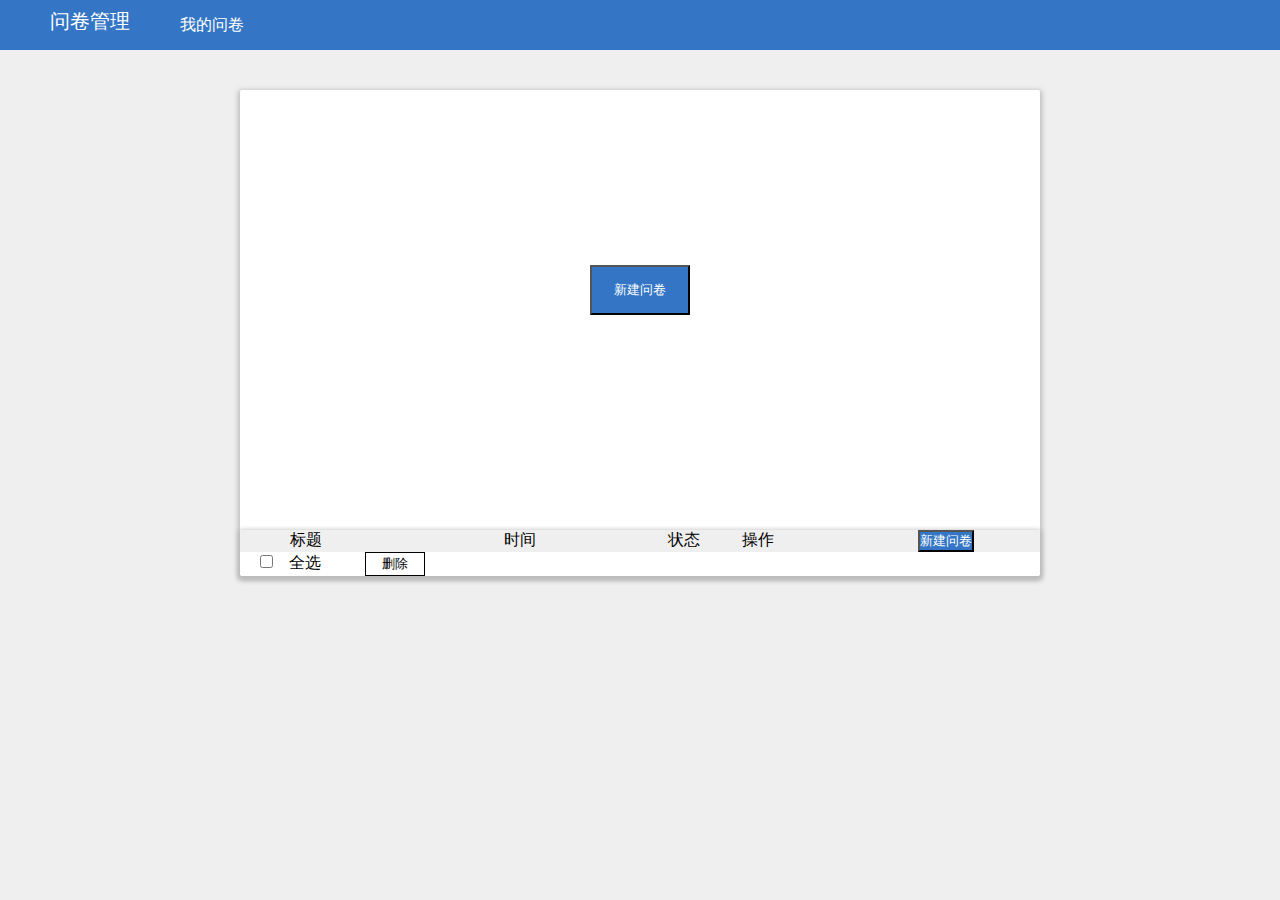
==== index.html @ d8f1fbc9 "2016/11/4第一次提交,完成了index 和 compile 两个页面的单独部分,不过没有完成连接的部分" ====
<!DOCTYPE html>
<html>
<head>
	<meta charset="utf-8">
	<title>开始页面</title>
	<link rel="stylesheet" type="text/css" href="index.css">
	
</head>
<body>
<!-- 建立两个大的div 一个是在总数组不为零的时候出现,另一个在总数组为零的时候出现
 -->
	<header class="head">
		<span class="head_log">问卷管理</span>
		<span class="my_fifle">我的问卷</span>
	</header>
	<article class="compile_body">
		<div class="create_question_body">
			<button>新建问卷</button>
		</div>  <!-- 为零的时候出现 -->
		<div class="compile_body"> <!-- 当数组中有数据的时候出现 -->
			<div class="compile_from_title ">
				<span class="compile_body_span_title">标题</span>
				<span class="compile_body_span_time">时间</span>
				<span class="compile_body_span_state">状态</span>
				<span class="compile_body_span_operation">操作</span>
				<button class="compile_body_span_button">新建问卷</button> 
			</div> <!-- 标题区域 -->
			<div id="all_form_area">
				
			</div>	 <!-- 表单区 -->
			<div class="all_select_area">
				<input type="checkbox" name="" id = "all_select">
				<label>全选</label>

				<button>删除</button> 
			</div>	 <!-- 全选区 -->
		</div>
	</article>
	<script type="text/javascript" src='../jquery-3.1.0.js'></script>
	<script type="text/javascript" src='index.js'></script>
 </body>
</html>
---- index.css ----
*{
	margin:0;
	padding:0;
}
body {
	background-color:#EFEFEF; 
}
.create_question_body {
	margin: 0 auto;
	position: relative;
	width: 600px;
	height: 400px;

	background-color: white;
}

.create_question_body button {
	position: absolute;

	transform: translate(-50%, -50%);
	top: 50%;
	left: 50%;

	width:100px;
	height: 50px;

	background-color: #3476C5;
	color: white;
}

.head {
	width: 100%;
	height: 50px;
	background-color: #3476C5;
}
.head_log {
	display: inline-block;
	float: left;
	margin-left: 50px;
	padding-top: 8px;

	height: 50px;

	font-size: 20px;
	color: white;
	
}

.my_fifle {
	display: inline-block;
	float: left;
	margin-left: 50px;
	padding-top: 15px;

	height: 50px;

	color: white;
}




.compile_body {
	margin: 40px auto;
	width: 800px;
	box-sizing: border-box;

	background-color: white;
	border-radius: 2px;
	box-shadow: 0 2px 5px 2px #BBBBBB;
}

.compile_from_title {
	background-color: #EFEFEF;
}
.compile_body_span_title {
	display: inline-block;
	margin-left: 50px;

	width:200px;
}

.compile_body_span_time {
	display: inline-block;
	margin-left: 10px;

	width:150px;
}

.compile_body_span_state {
	display: inline-block;
	margin-left: 10px;

	width:70px;
}

.compile_body_span_button {
	margin-left: 140px;
	background-color: #3476C5;
	color: white;
}

.all_form_area_div {
	padding: 20px 20px;

	border-bottom: 1px solid #BABABA;
}

.all_form_area_title {
	display: inline-block;
	width: 200px
}
.all_form_area_time {
	display: inline-block;
	margin-left: 10px;

	width:150px;
}

.all_from_area_state {
	display: inline-block;
	margin-left: 10px;

	width:150px;
}

.all_select_area { 
	padding:0 20px;
}
.all_select_area input{
	margin-right: 12px;
}
.all_select_area button {
	margin-left: 40px;

	width: 60px;
	height: 24px;

	border:1px solid ;
	background-color: white;
	cursor: pointer;
}
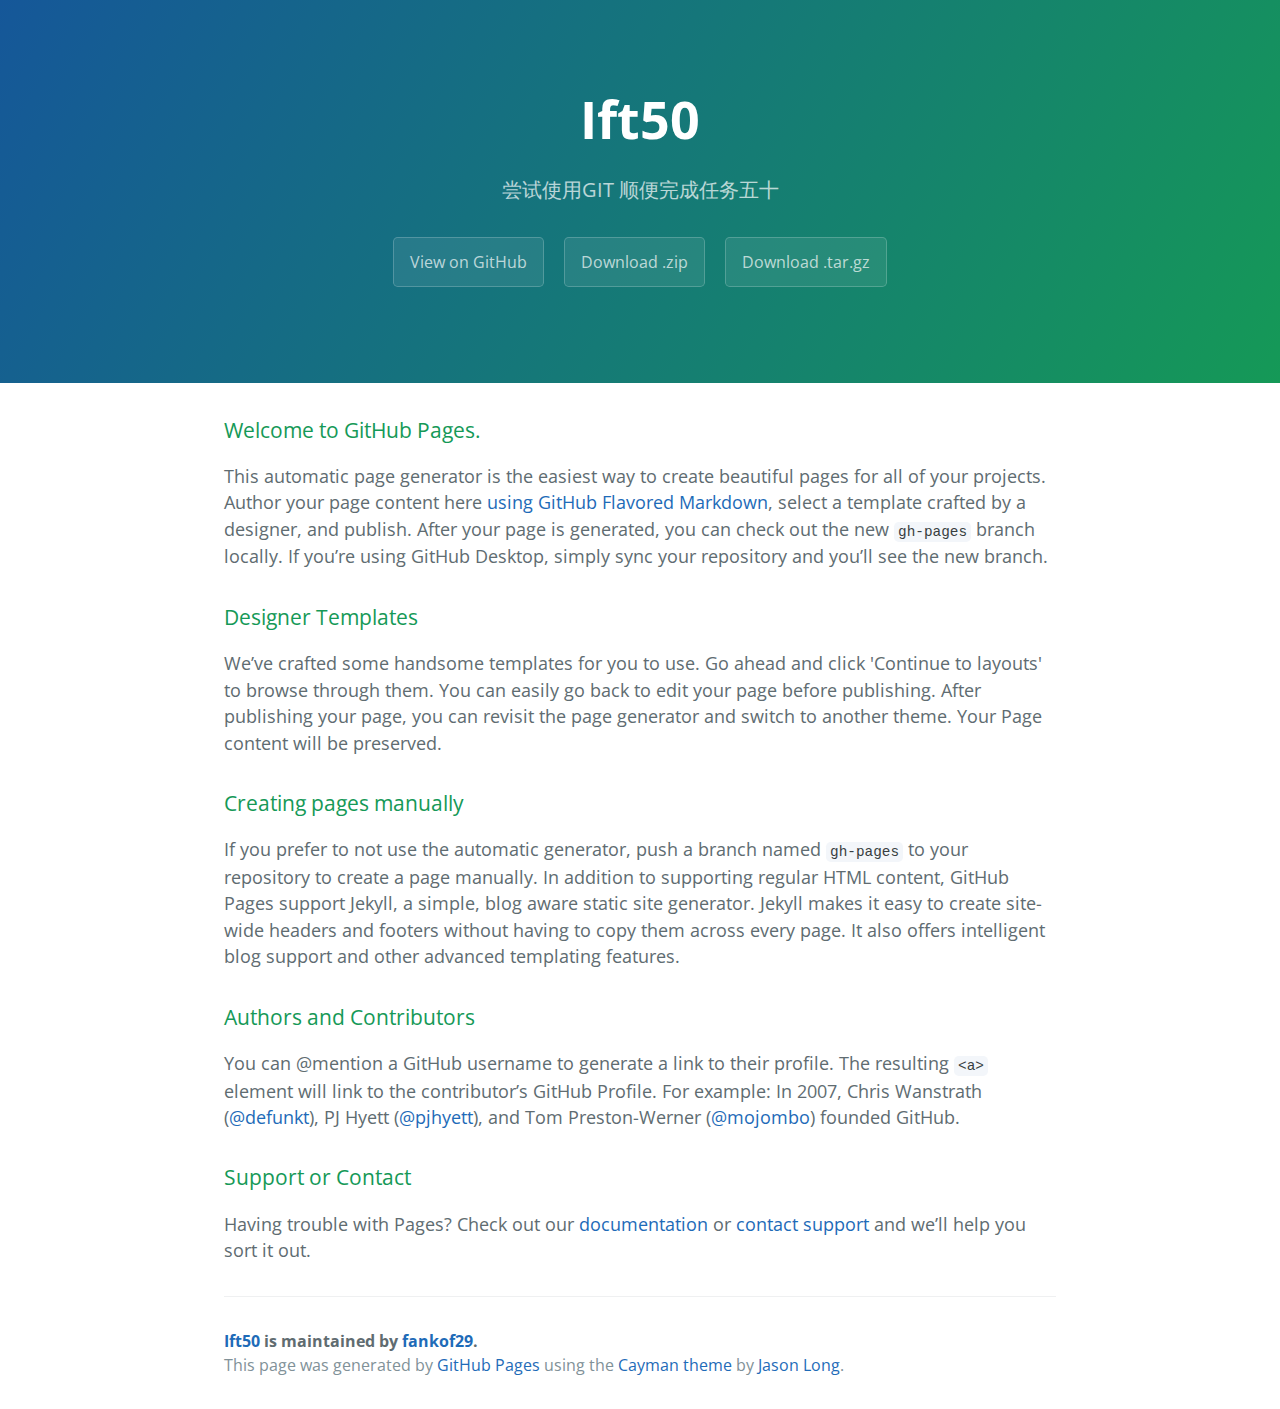
==== commit 1913051e: "Create master branch via GitHub" ====
--- a/index.html
+++ b/index.html
@@ -1,42 +1,57 @@
 <!DOCTYPE html>
-<html>
-<head>
-	<meta charset="utf-8">
-	<title>开始页面</title>
-	<link rel="stylesheet" type="text/css" href="index.css">
-	
-</head>
-<body>
-<!-- 建立两个大的div 一个是在总数组不为零的时候出现,另一个在总数组为零的时候出现
- -->
-	<header class="head">
-		<span class="head_log">问卷管理</span>
-		<span class="my_fifle">我的问卷</span>
-	</header>
-	<article class="compile_body">
-		<div class="create_question_body">
-			<button>新建问卷</button>
-		</div>  <!-- 为零的时候出现 -->
-		<div class="compile_body"> <!-- 当数组中有数据的时候出现 -->
-			<div class="compile_from_title ">
-				<span class="compile_body_span_title">标题</span>
-				<span class="compile_body_span_time">时间</span>
-				<span class="compile_body_span_state">状态</span>
-				<span class="compile_body_span_operation">操作</span>
-				<button class="compile_body_span_button">新建问卷</button> 
-			</div> <!-- 标题区域 -->
-			<div id="all_form_area">
-				
-			</div>	 <!-- 表单区 -->
-			<div class="all_select_area">
-				<input type="checkbox" name="" id = "all_select">
-				<label>全选</label>
+<html lang="en-us">
+  <head>
+    <meta charset="UTF-8">
+    <title>Ift50 by fankof29</title>
+    <meta name="viewport" content="width=device-width, initial-scale=1">
+    <link rel="stylesheet" type="text/css" href="stylesheets/normalize.css" media="screen">
+    <link href='https://fonts.googleapis.com/css?family=Open+Sans:400,700' rel='stylesheet' type='text/css'>
+    <link rel="stylesheet" type="text/css" href="stylesheets/stylesheet.css" media="screen">
+    <link rel="stylesheet" type="text/css" href="stylesheets/github-light.css" media="screen">
+  </head>
+  <body>
+    <section class="page-header">
+      <h1 class="project-name">Ift50</h1>
+      <h2 class="project-tagline">尝试使用GIT 顺便完成任务五十</h2>
+      <a href="https://github.com/fankof29/ift50" class="btn">View on GitHub</a>
+      <a href="https://github.com/fankof29/ift50/zipball/master" class="btn">Download .zip</a>
+      <a href="https://github.com/fankof29/ift50/tarball/master" class="btn">Download .tar.gz</a>
+    </section>
 
-				<button>删除</button> 
-			</div>	 <!-- 全选区 -->
-		</div>
-	</article>
-	<script type="text/javascript" src='../jquery-3.1.0.js'></script>
-	<script type="text/javascript" src='index.js'></script>
- </body>
-</html>+    <section class="main-content">
+      <h3>
+<a id="welcome-to-github-pages" class="anchor" href="#welcome-to-github-pages" aria-hidden="true"><span aria-hidden="true" class="octicon octicon-link"></span></a>Welcome to GitHub Pages.</h3>
+
+<p>This automatic page generator is the easiest way to create beautiful pages for all of your projects. Author your page content here <a href="https://guides.github.com/features/mastering-markdown/">using GitHub Flavored Markdown</a>, select a template crafted by a designer, and publish. After your page is generated, you can check out the new <code>gh-pages</code> branch locally. If you’re using GitHub Desktop, simply sync your repository and you’ll see the new branch.</p>
+
+<h3>
+<a id="designer-templates" class="anchor" href="#designer-templates" aria-hidden="true"><span aria-hidden="true" class="octicon octicon-link"></span></a>Designer Templates</h3>
+
+<p>We’ve crafted some handsome templates for you to use. Go ahead and click 'Continue to layouts' to browse through them. You can easily go back to edit your page before publishing. After publishing your page, you can revisit the page generator and switch to another theme. Your Page content will be preserved.</p>
+
+<h3>
+<a id="creating-pages-manually" class="anchor" href="#creating-pages-manually" aria-hidden="true"><span aria-hidden="true" class="octicon octicon-link"></span></a>Creating pages manually</h3>
+
+<p>If you prefer to not use the automatic generator, push a branch named <code>gh-pages</code> to your repository to create a page manually. In addition to supporting regular HTML content, GitHub Pages support Jekyll, a simple, blog aware static site generator. Jekyll makes it easy to create site-wide headers and footers without having to copy them across every page. It also offers intelligent blog support and other advanced templating features.</p>
+
+<h3>
+<a id="authors-and-contributors" class="anchor" href="#authors-and-contributors" aria-hidden="true"><span aria-hidden="true" class="octicon octicon-link"></span></a>Authors and Contributors</h3>
+
+<p>You can @mention a GitHub username to generate a link to their profile. The resulting <code>&lt;a&gt;</code> element will link to the contributor’s GitHub Profile. For example: In 2007, Chris Wanstrath (<a href="https://github.com/defunkt" class="user-mention">@defunkt</a>), PJ Hyett (<a href="https://github.com/pjhyett" class="user-mention">@pjhyett</a>), and Tom Preston-Werner (<a href="https://github.com/mojombo" class="user-mention">@mojombo</a>) founded GitHub.</p>
+
+<h3>
+<a id="support-or-contact" class="anchor" href="#support-or-contact" aria-hidden="true"><span aria-hidden="true" class="octicon octicon-link"></span></a>Support or Contact</h3>
+
+<p>Having trouble with Pages? Check out our <a href="https://help.github.com/pages">documentation</a> or <a href="https://github.com/contact">contact support</a> and we’ll help you sort it out.</p>
+
+      <footer class="site-footer">
+        <span class="site-footer-owner"><a href="https://github.com/fankof29/ift50">Ift50</a> is maintained by <a href="https://github.com/fankof29">fankof29</a>.</span>
+
+        <span class="site-footer-credits">This page was generated by <a href="https://pages.github.com">GitHub Pages</a> using the <a href="https://github.com/jasonlong/cayman-theme">Cayman theme</a> by <a href="https://twitter.com/jasonlong">Jason Long</a>.</span>
+      </footer>
+
+    </section>
+
+  
+  </body>
+</html>
--- a/stylesheets/stylesheet.css
+++ b/stylesheets/stylesheet.css
@@ -0,0 +1,245 @@
+* {
+  box-sizing: border-box; }
+
+body {
+  padding: 0;
+  margin: 0;
+  font-family: "Open Sans", "Helvetica Neue", Helvetica, Arial, sans-serif;
+  font-size: 16px;
+  line-height: 1.5;
+  color: #606c71; }
+
+a {
+  color: #1e6bb8;
+  text-decoration: none; }
+  a:hover {
+    text-decoration: underline; }
+
+.btn {
+  display: inline-block;
+  margin-bottom: 1rem;
+  color: rgba(255, 255, 255, 0.7);
+  background-color: rgba(255, 255, 255, 0.08);
+  border-color: rgba(255, 255, 255, 0.2);
+  border-style: solid;
+  border-width: 1px;
+  border-radius: 0.3rem;
+  transition: color 0.2s, background-color 0.2s, border-color 0.2s; }
+  .btn + .btn {
+    margin-left: 1rem; }
+
+.btn:hover {
+  color: rgba(255, 255, 255, 0.8);
+  text-decoration: none;
+  background-color: rgba(255, 255, 255, 0.2);
+  border-color: rgba(255, 255, 255, 0.3); }
+
+@media screen and (min-width: 64em) {
+  .btn {
+    padding: 0.75rem 1rem; } }
+
+@media screen and (min-width: 42em) and (max-width: 64em) {
+  .btn {
+    padding: 0.6rem 0.9rem;
+    font-size: 0.9rem; } }
+
+@media screen and (max-width: 42em) {
+  .btn {
+    display: block;
+    width: 100%;
+    padding: 0.75rem;
+    font-size: 0.9rem; }
+    .btn + .btn {
+      margin-top: 1rem;
+      margin-left: 0; } }
+
+.page-header {
+  color: #fff;
+  text-align: center;
+  background-color: #159957;
+  background-image: linear-gradient(120deg, #155799, #159957); }
+
+@media screen and (min-width: 64em) {
+  .page-header {
+    padding: 5rem 6rem; } }
+
+@media screen and (min-width: 42em) and (max-width: 64em) {
+  .page-header {
+    padding: 3rem 4rem; } }
+
+@media screen and (max-width: 42em) {
+  .page-header {
+    padding: 2rem 1rem; } }
+
+.project-name {
+  margin-top: 0;
+  margin-bottom: 0.1rem; }
+
+@media screen and (min-width: 64em) {
+  .project-name {
+    font-size: 3.25rem; } }
+
+@media screen and (min-width: 42em) and (max-width: 64em) {
+  .project-name {
+    font-size: 2.25rem; } }
+
+@media screen and (max-width: 42em) {
+  .project-name {
+    font-size: 1.75rem; } }
+
+.project-tagline {
+  margin-bottom: 2rem;
+  font-weight: normal;
+  opacity: 0.7; }
+
+@media screen and (min-width: 64em) {
+  .project-tagline {
+    font-size: 1.25rem; } }
+
+@media screen and (min-width: 42em) and (max-width: 64em) {
+  .project-tagline {
+    font-size: 1.15rem; } }
+
+@media screen and (max-width: 42em) {
+  .project-tagline {
+    font-size: 1rem; } }
+
+.main-content :first-child {
+  margin-top: 0; }
+.main-content img {
+  max-width: 100%; }
+.main-content h1, .main-content h2, .main-content h3, .main-content h4, .main-content h5, .main-content h6 {
+  margin-top: 2rem;
+  margin-bottom: 1rem;
+  font-weight: normal;
+  color: #159957; }
+.main-content p {
+  margin-bottom: 1em; }
+.main-content code {
+  padding: 2px 4px;
+  font-family: Consolas, "Liberation Mono", Menlo, Courier, monospace;
+  font-size: 0.9rem;
+  color: #383e41;
+  background-color: #f3f6fa;
+  border-radius: 0.3rem; }
+.main-content pre {
+  padding: 0.8rem;
+  margin-top: 0;
+  margin-bottom: 1rem;
+  font: 1rem Consolas, "Liberation Mono", Menlo, Courier, monospace;
+  color: #567482;
+  word-wrap: normal;
+  background-color: #f3f6fa;
+  border: solid 1px #dce6f0;
+  border-radius: 0.3rem; }
+  .main-content pre > code {
+    padding: 0;
+    margin: 0;
+    font-size: 0.9rem;
+    color: #567482;
+    word-break: normal;
+    white-space: pre;
+    background: transparent;
+    border: 0; }
+.main-content .highlight {
+  margin-bottom: 1rem; }
+  .main-content .highlight pre {
+    margin-bottom: 0;
+    word-break: normal; }
+.main-content .highlight pre, .main-content pre {
+  padding: 0.8rem;
+  overflow: auto;
+  font-size: 0.9rem;
+  line-height: 1.45;
+  border-radius: 0.3rem; }
+.main-content pre code, .main-content pre tt {
+  display: inline;
+  max-width: initial;
+  padding: 0;
+  margin: 0;
+  overflow: initial;
+  line-height: inherit;
+  word-wrap: normal;
+  background-color: transparent;
+  border: 0; }
+  .main-content pre code:before, .main-content pre code:after, .main-content pre tt:before, .main-content pre tt:after {
+    content: normal; }
+.main-content ul, .main-content ol {
+  margin-top: 0; }
+.main-content blockquote {
+  padding: 0 1rem;
+  margin-left: 0;
+  color: #819198;
+  border-left: 0.3rem solid #dce6f0; }
+  .main-content blockquote > :first-child {
+    margin-top: 0; }
+  .main-content blockquote > :last-child {
+    margin-bottom: 0; }
+.main-content table {
+  display: block;
+  width: 100%;
+  overflow: auto;
+  word-break: normal;
+  word-break: keep-all; }
+  .main-content table th {
+    font-weight: bold; }
+  .main-content table th, .main-content table td {
+    padding: 0.5rem 1rem;
+    border: 1px solid #e9ebec; }
+.main-content dl {
+  padding: 0; }
+  .main-content dl dt {
+    padding: 0;
+    margin-top: 1rem;
+    font-size: 1rem;
+    font-weight: bold; }
+  .main-content dl dd {
+    padding: 0;
+    margin-bottom: 1rem; }
+.main-content hr {
+  height: 2px;
+  padding: 0;
+  margin: 1rem 0;
+  background-color: #eff0f1;
+  border: 0; }
+
+@media screen and (min-width: 64em) {
+  .main-content {
+    max-width: 64rem;
+    padding: 2rem 6rem;
+    margin: 0 auto;
+    font-size: 1.1rem; } }
+
+@media screen and (min-width: 42em) and (max-width: 64em) {
+  .main-content {
+    padding: 2rem 4rem;
+    font-size: 1.1rem; } }
+
+@media screen and (max-width: 42em) {
+  .main-content {
+    padding: 2rem 1rem;
+    font-size: 1rem; } }
+
+.site-footer {
+  padding-top: 2rem;
+  margin-top: 2rem;
+  border-top: solid 1px #eff0f1; }
+
+.site-footer-owner {
+  display: block;
+  font-weight: bold; }
+
+.site-footer-credits {
+  color: #819198; }
+
+@media screen and (min-width: 64em) {
+  .site-footer {
+    font-size: 1rem; } }
+
+@media screen and (min-width: 42em) and (max-width: 64em) {
+  .site-footer {
+    font-size: 1rem; } }
+
+@media screen and (max-width: 42em) {
+  .site-footer {
+    font-size: 0.9rem; } }
--- a/stylesheets/github-light.css
+++ b/stylesheets/github-light.css
@@ -0,0 +1,124 @@
+/*
+The MIT License (MIT)
+
+Copyright (c) 2016 GitHub, Inc.
+
+Permission is hereby granted, free of charge, to any person obtaining a copy
+of this software and associated documentation files (the "Software"), to deal
+in the Software without restriction, including without limitation the rights
+to use, copy, modify, merge, publish, distribute, sublicense, and/or sell
+copies of the Software, and to permit persons to whom the Software is
+furnished to do so, subject to the following conditions:
+
+The above copyright notice and this permission notice shall be included in all
+copies or substantial portions of the Software.
+
+THE SOFTWARE IS PROVIDED "AS IS", WITHOUT WARRANTY OF ANY KIND, EXPRESS OR
+IMPLIED, INCLUDING BUT NOT LIMITED TO THE WARRANTIES OF MERCHANTABILITY,
+FITNESS FOR A PARTICULAR PURPOSE AND NONINFRINGEMENT. IN NO EVENT SHALL THE
+AUTHORS OR COPYRIGHT HOLDERS BE LIABLE FOR ANY CLAIM, DAMAGES OR OTHER
+LIABILITY, WHETHER IN AN ACTION OF CONTRACT, TORT OR OTHERWISE, ARISING FROM,
+OUT OF OR IN CONNECTION WITH THE SOFTWARE OR THE USE OR OTHER DEALINGS IN THE
+SOFTWARE.
+
+*/
+
+.pl-c /* comment */ {
+  color: #969896;
+}
+
+.pl-c1 /* constant, variable.other.constant, support, meta.property-name, support.constant, support.variable, meta.module-reference, markup.raw, meta.diff.header */,
+.pl-s .pl-v /* string variable */ {
+  color: #0086b3;
+}
+
+.pl-e /* entity */,
+.pl-en /* entity.name */ {
+  color: #795da3;
+}
+
+.pl-smi /* variable.parameter.function, storage.modifier.package, storage.modifier.import, storage.type.java, variable.other */,
+.pl-s .pl-s1 /* string source */ {
+  color: #333;
+}
+
+.pl-ent /* entity.name.tag */ {
+  color: #63a35c;
+}
+
+.pl-k /* keyword, storage, storage.type */ {
+  color: #a71d5d;
+}
+
+.pl-s /* string */,
+.pl-pds /* punctuation.definition.string, string.regexp.character-class */,
+.pl-s .pl-pse .pl-s1 /* string punctuation.section.embedded source */,
+.pl-sr /* string.regexp */,
+.pl-sr .pl-cce /* string.regexp constant.character.escape */,
+.pl-sr .pl-sre /* string.regexp source.ruby.embedded */,
+.pl-sr .pl-sra /* string.regexp string.regexp.arbitrary-repitition */ {
+  color: #183691;
+}
+
+.pl-v /* variable */ {
+  color: #ed6a43;
+}
+
+.pl-id /* invalid.deprecated */ {
+  color: #b52a1d;
+}
+
+.pl-ii /* invalid.illegal */ {
+  color: #f8f8f8;
+  background-color: #b52a1d;
+}
+
+.pl-sr .pl-cce /* string.regexp constant.character.escape */ {
+  font-weight: bold;
+  color: #63a35c;
+}
+
+.pl-ml /* markup.list */ {
+  color: #693a17;
+}
+
+.pl-mh /* markup.heading */,
+.pl-mh .pl-en /* markup.heading entity.name */,
+.pl-ms /* meta.separator */ {
+  font-weight: bold;
+  color: #1d3e81;
+}
+
+.pl-mq /* markup.quote */ {
+  color: #008080;
+}
+
+.pl-mi /* markup.italic */ {
+  font-style: italic;
+  color: #333;
+}
+
+.pl-mb /* markup.bold */ {
+  font-weight: bold;
+  color: #333;
+}
+
+.pl-md /* markup.deleted, meta.diff.header.from-file */ {
+  color: #bd2c00;
+  background-color: #ffecec;
+}
+
+.pl-mi1 /* markup.inserted, meta.diff.header.to-file */ {
+  color: #55a532;
+  background-color: #eaffea;
+}
+
+.pl-mdr /* meta.diff.range */ {
+  font-weight: bold;
+  color: #795da3;
+}
+
+.pl-mo /* meta.output */ {
+  color: #1d3e81;
+}
+
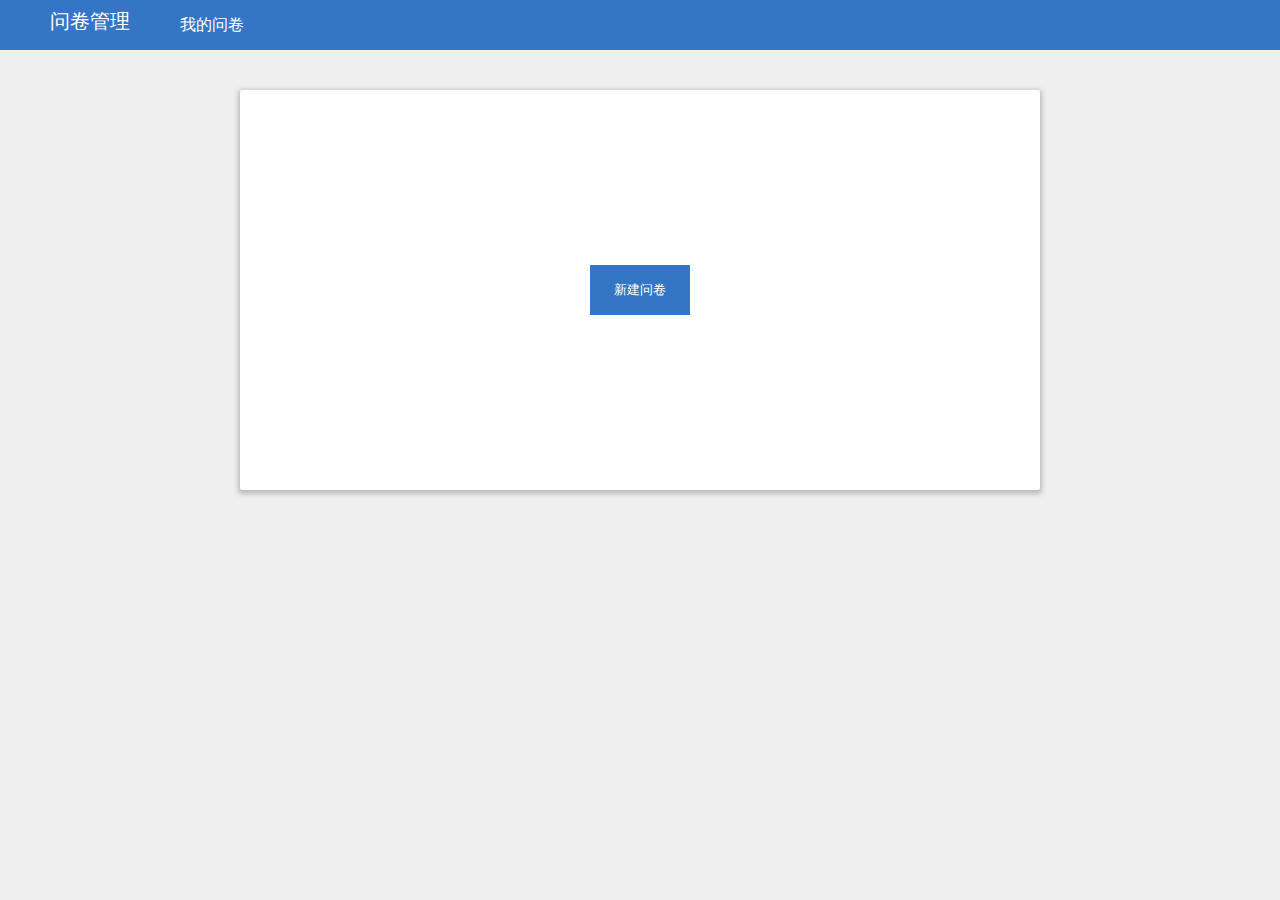
==== commit 7d5cfdb4: "2016/12/1修改文件路径配置" ====
--- a/index.html
+++ b/index.html
@@ -1,57 +1,42 @@
 <!DOCTYPE html>
-<html lang="en-us">
-  <head>
-    <meta charset="UTF-8">
-    <title>Ift50 by fankof29</title>
-    <meta name="viewport" content="width=device-width, initial-scale=1">
-    <link rel="stylesheet" type="text/css" href="stylesheets/normalize.css" media="screen">
-    <link href='https://fonts.googleapis.com/css?family=Open+Sans:400,700' rel='stylesheet' type='text/css'>
-    <link rel="stylesheet" type="text/css" href="stylesheets/stylesheet.css" media="screen">
-    <link rel="stylesheet" type="text/css" href="stylesheets/github-light.css" media="screen">
-  </head>
-  <body>
-    <section class="page-header">
-      <h1 class="project-name">Ift50</h1>
-      <h2 class="project-tagline">尝试使用GIT 顺便完成任务五十</h2>
-      <a href="https://github.com/fankof29/ift50" class="btn">View on GitHub</a>
-      <a href="https://github.com/fankof29/ift50/zipball/master" class="btn">Download .zip</a>
-      <a href="https://github.com/fankof29/ift50/tarball/master" class="btn">Download .tar.gz</a>
-    </section>
+<html>
+<head>
+	<meta charset="utf-8">
+	<title>开始页面</title>
+	<link rel="stylesheet" type="text/css" href="css/index.css">
+	
+</head>
+<body>
+<!-- 建立两个大的div 一个是在总数组不为零的时候出现,另一个在总数组为零的时候出现
+ -->
+	<header class="head">
+		<span class="head_log">问卷管理</span>
+		<span class="my_fifle"><a href="/index.html">我的问卷</a></span>
+	</header>
+	<article class="compile_body">
+		<div class="create_question_body">
+			<button>新建问卷</button>
+		</div>  <!-- 为零的时候出现 -->
+		<div class="compile_body"> <!-- 当数组中有数据的时候出现 -->
+			<div class="compile_from_title ">
+				<span class="compile_body_span_title">标题</span>
+				<span class="compile_body_span_time">时间</span>
+				<span class="compile_body_span_state">状态</span>
+				<span class="compile_body_span_operation">操作</span>
+				<button class="compile_body_span_button">新建问卷</button> 
+			</div> <!-- 标题区域 -->
+			<div id="all_form_area">
+				
+			</div>	 <!-- 表单区 -->
+			<div class="all_select_area">
+				<input type="checkbox" name="" id = "all_select">
+				<label>全选</label>
 
-    <section class="main-content">
-      <h3>
-<a id="welcome-to-github-pages" class="anchor" href="#welcome-to-github-pages" aria-hidden="true"><span aria-hidden="true" class="octicon octicon-link"></span></a>Welcome to GitHub Pages.</h3>
-
-<p>This automatic page generator is the easiest way to create beautiful pages for all of your projects. Author your page content here <a href="https://guides.github.com/features/mastering-markdown/">using GitHub Flavored Markdown</a>, select a template crafted by a designer, and publish. After your page is generated, you can check out the new <code>gh-pages</code> branch locally. If you’re using GitHub Desktop, simply sync your repository and you’ll see the new branch.</p>
-
-<h3>
-<a id="designer-templates" class="anchor" href="#designer-templates" aria-hidden="true"><span aria-hidden="true" class="octicon octicon-link"></span></a>Designer Templates</h3>
-
-<p>We’ve crafted some handsome templates for you to use. Go ahead and click 'Continue to layouts' to browse through them. You can easily go back to edit your page before publishing. After publishing your page, you can revisit the page generator and switch to another theme. Your Page content will be preserved.</p>
-
-<h3>
-<a id="creating-pages-manually" class="anchor" href="#creating-pages-manually" aria-hidden="true"><span aria-hidden="true" class="octicon octicon-link"></span></a>Creating pages manually</h3>
-
-<p>If you prefer to not use the automatic generator, push a branch named <code>gh-pages</code> to your repository to create a page manually. In addition to supporting regular HTML content, GitHub Pages support Jekyll, a simple, blog aware static site generator. Jekyll makes it easy to create site-wide headers and footers without having to copy them across every page. It also offers intelligent blog support and other advanced templating features.</p>
-
-<h3>
-<a id="authors-and-contributors" class="anchor" href="#authors-and-contributors" aria-hidden="true"><span aria-hidden="true" class="octicon octicon-link"></span></a>Authors and Contributors</h3>
-
-<p>You can @mention a GitHub username to generate a link to their profile. The resulting <code>&lt;a&gt;</code> element will link to the contributor’s GitHub Profile. For example: In 2007, Chris Wanstrath (<a href="https://github.com/defunkt" class="user-mention">@defunkt</a>), PJ Hyett (<a href="https://github.com/pjhyett" class="user-mention">@pjhyett</a>), and Tom Preston-Werner (<a href="https://github.com/mojombo" class="user-mention">@mojombo</a>) founded GitHub.</p>
-
-<h3>
-<a id="support-or-contact" class="anchor" href="#support-or-contact" aria-hidden="true"><span aria-hidden="true" class="octicon octicon-link"></span></a>Support or Contact</h3>
-
-<p>Having trouble with Pages? Check out our <a href="https://help.github.com/pages">documentation</a> or <a href="https://github.com/contact">contact support</a> and we’ll help you sort it out.</p>
-
-      <footer class="site-footer">
-        <span class="site-footer-owner"><a href="https://github.com/fankof29/ift50">Ift50</a> is maintained by <a href="https://github.com/fankof29">fankof29</a>.</span>
-
-        <span class="site-footer-credits">This page was generated by <a href="https://pages.github.com">GitHub Pages</a> using the <a href="https://github.com/jasonlong/cayman-theme">Cayman theme</a> by <a href="https://twitter.com/jasonlong">Jason Long</a>.</span>
-      </footer>
-
-    </section>
-
-  
-  </body>
-</html>
+				<button>删除</button> 
+			</div>	 <!-- 全选区 -->
+		</div>
+	</article>
+	<script type="text/javascript" src='js/jquery-3.1.0.js'></script>
+	<script type="text/javascript" src='js/index.js'></script>
+ </body>
+</html>--- a/css/index.css
+++ b/css/index.css
@@ -0,0 +1,175 @@
+*{
+	margin:0;
+	padding:0;
+}
+body {
+	background-color:#EFEFEF; 
+}
+a {
+	text-decoration: none;
+	color: #fff;
+}
+/*头部标签*/
+.head {
+	width: 100%;
+	height: 50px;
+	background-color: #3476C5;
+}
+
+.head_log {
+	display: inline-block;
+	float: left;
+	margin-left: 50px;
+	padding-top: 8px;
+
+	height: 50px;
+
+	font-size: 20px;
+	color: white;
+	
+}
+
+.my_fifle {
+	display: inline-block;
+	float: left;
+	margin-left: 50px;
+	padding-top: 15px;
+
+	height: 50px;
+
+	color: white;
+}
+
+
+
+/*页面主题*/
+.compile_body {
+	margin: 40px auto;
+	width: 800px;
+	box-sizing: border-box;
+
+	background-color: white;
+	border-radius: 2px;
+	box-shadow: 0 2px 5px 2px #BBBBBB;
+}
+
+.create_question_body {
+	margin: 0 auto;
+	position: relative;
+	width: 600px;
+	height: 400px;
+
+	background-color: white;
+}
+
+.create_question_body button {
+	position: absolute;
+
+	transform: translate(-50%, -50%);
+	top: 50%;
+	left: 50%;
+
+	width:100px;
+	height: 50px;
+
+	background-color: #3476C5;
+	color: white;
+	border-style: none;
+	cursor: pointer;
+}
+
+.compile_from_title {
+	background-color: #EFEFEF;
+	height: 46px;
+	line-height: 42px;
+}
+.compile_body_span_title {
+	display: inline-block;
+	margin-left: 50px;
+
+	width:200px;
+}
+
+.compile_body_span_time {
+	display: inline-block;
+	margin-left: 10px;
+
+	width:150px;
+}
+
+.compile_body_span_state {
+	display: inline-block;
+	margin-left: 10px;
+
+	width:70px;
+}
+
+.compile_body_span_button {
+	margin-left: 140px;
+
+	height: 28px;
+	width: 70px;
+
+	border-radius: 3px;
+	background-color: #3476C5;
+	color: white;
+	border-style: none;
+	cursor: pointer;
+}
+
+.all_form_area_div {
+	padding: 20px 20px;
+
+	border-bottom: 1px solid #BABABA;
+}
+
+.all_form_area_title {
+	display: inline-block;
+	width: 200px
+}
+.all_form_area_time {
+	display: inline-block;
+	margin-left: 10px;
+
+	width:150px;
+}
+
+.all_from_area_state {
+	display: inline-block;
+	margin-left: 10px;
+
+	width:150px;
+}
+.all_from_area_button_delete,
+.all_from_area_button_look_from,
+.all_from_area_button_look_date {
+	margin-left: 10px;
+
+	border-style: none;
+	
+	border-bottom: 1px solid #3476C5;
+	background-color:  #FFF;
+	color: #3476C5;
+	cursor: pointer;
+
+}
+
+/*最下方的全选按钮区域*/
+.all_select_area { 
+	padding:18px 20px;
+	height: 24px;
+}
+.all_select_area input{
+	margin-right: 12px;
+}
+.all_select_area button {
+	margin-left: 40px;
+
+	width: 60px;
+	height: 24px;
+
+	border-radius: 4px;
+	border:1px solid #000;
+	background-color: white;
+	cursor: pointer;
+}